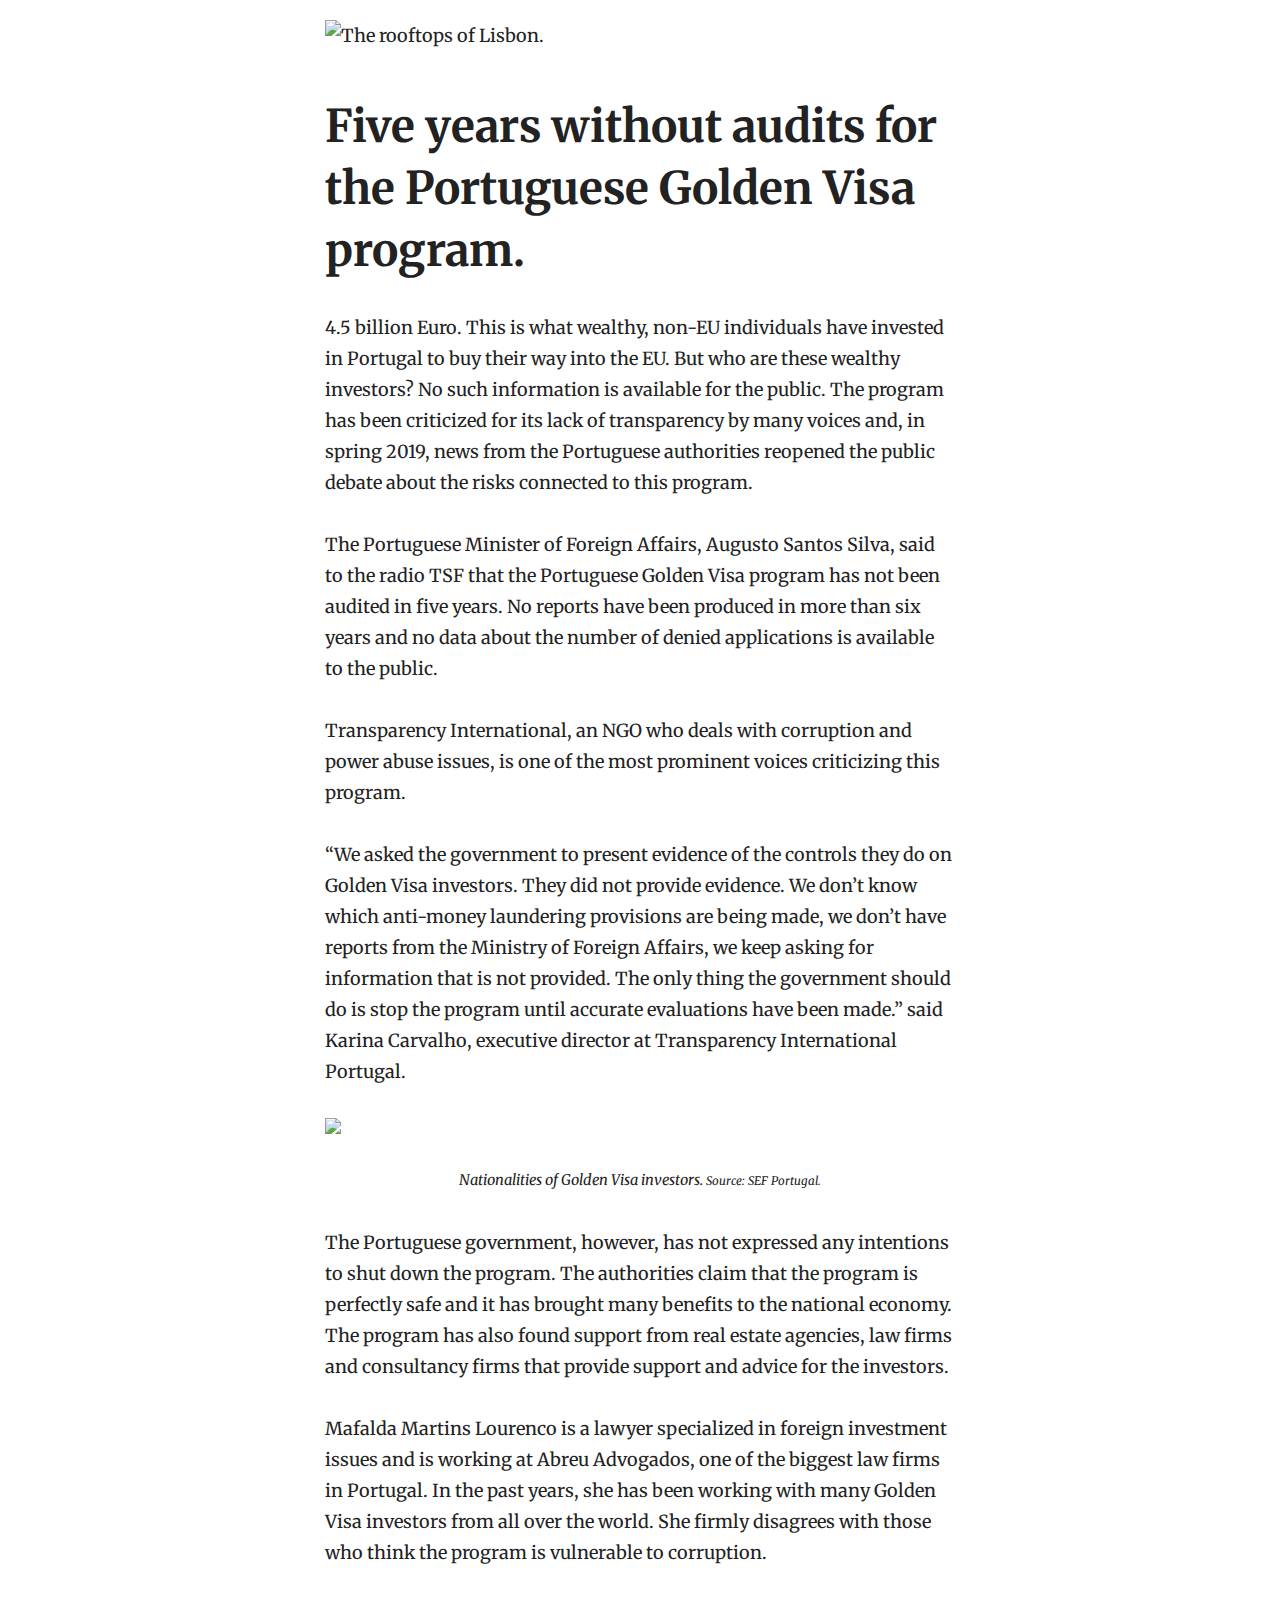
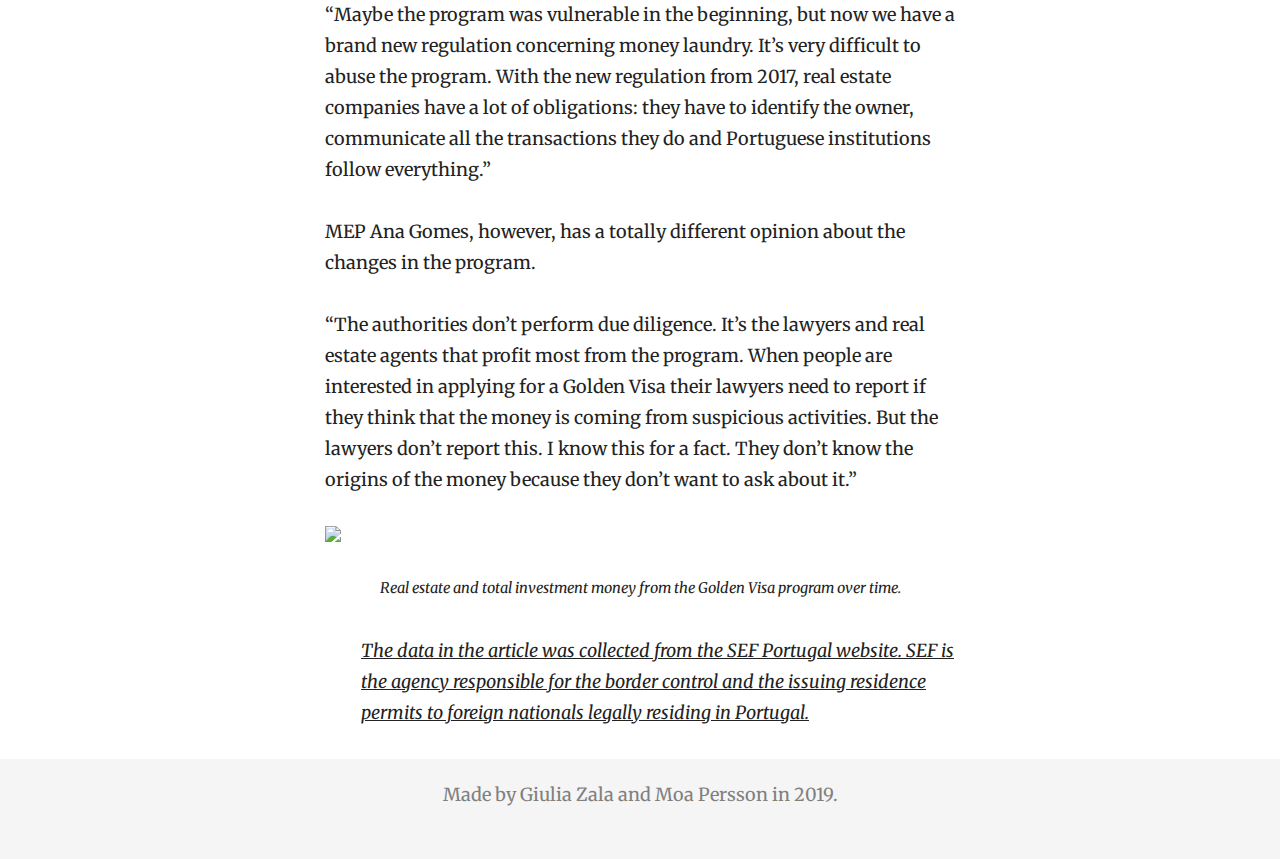
==== controversial-program.html @ 85c392ba "Changes." ====
<!doctype HTML>
<html>
  <head>
    <meta charset="utf-8">
    <title>Golden Visa Portugal</title>
    <meta name="description" content="Blabla">
    <meta name="author" content="Giulia Zala and Moa Persson">

    <link rel="stylesheet" href="gutenberg.css">
    <link rel="stylesheet" href="styles.css?v=1">
    <link href='https://fonts.googleapis.com/css?family=Merriweather:400,700,400italic' rel='stylesheet' type='text/css'>
  </head>

  <body>
    <figure class="initial">
      <img src="img/wide.jpg" alt="The rooftops of Lisbon.">
    </figure>
    <h1>
      Five years without audits for the Portuguese Golden Visa program.
    </h1>

    <p>
    4.5 billion Euro. This is what wealthy, non-EU individuals have invested in Portugal to buy their way into the EU. But who are these wealthy investors? No such information is available for the public. The program has been criticized for its lack of transparency by many voices and, in spring 2019, news from the Portuguese authorities reopened the public debate about the risks connected to this program.

    </p>
    <p>
    The Portuguese Minister of Foreign Affairs, Augusto Santos Silva, said to the radio TSF that the Portuguese Golden Visa program has not been audited in five years. No reports have been produced in more than six years and no data about the number of denied applications is available to the public.
    </p>

    <p>
      Transparency International, an NGO who deals with corruption and power abuse issues,  is one of the most prominent voices criticizing this program.
    </p>
    <p>
    “We asked the government to present evidence of the controls they do on Golden Visa investors. They did not provide evidence. We don’t know which anti-money laundering provisions are being made, we don’t have reports from the Ministry of Foreign Affairs, we keep asking for information that is not provided. The only thing the government should do is stop the program until accurate evaluations have been made.” said Karina Carvalho, executive director at Transparency International Portugal.
    </p>

    <figure class="">
      <img src="img/goldenvisacountries.jpg">
      <figcaption> Nationalities of Golden Visa investors.
        <span style="font-size: 0.8em;">Source: SEF Portugal.</span>
      </figcaption>
    </figure>

    <p>The Portuguese government, however, has not expressed any intentions to shut down the program. The authorities claim that the program is perfectly safe and it has brought many benefits to the national economy. The program has also found support from real estate agencies, law firms and consultancy firms that provide support and advice for the investors.</p>

    <p>Mafalda Martins Lourenco is a lawyer specialized in foreign investment issues and is working at Abreu Advogados, one of the biggest law firms in Portugal. In the past years, she has been working with many Golden Visa investors from all over the world. She firmly disagrees with those who think the program is vulnerable to corruption.</p>
    <p>“Maybe the program was vulnerable in the beginning, but now we have a brand new regulation concerning money laundry. It’s very difficult to abuse the program. With the new regulation from 2017, real estate companies have a lot of obligations: they have to identify the owner, communicate all the transactions they do and Portuguese institutions follow everything.”</p>

    <p>MEP Ana Gomes, however, has a totally different opinion about the changes in the program.</p>

    <p>“The authorities don’t perform due diligence. It’s the lawyers and real estate agents that profit most from the program. When people are interested in applying for a Golden Visa their lawyers need to report if they think that the money is coming from suspicious activities. But the lawyers don’t report this. I know this for a fact. They don’t know the origins of the money because they don’t want to ask about it.”</p>

    <figure>
      <img src="img/graphs.png">
      <figcaption>Real estate and total investment money from the Golden Visa program over time.</figcaption>
    </figure>

    <blockquote>
      <a href="https://www.sef.pt/en/Documents/Mapa_ARI_EN_april19.pdf">
  The data in the article was collected from the SEF Portugal website. SEF is the agency responsible for the border control and the issuing residence permits to foreign nationals legally residing in Portugal.
      </a>
    </blockquote>

    <footer>
      <p>
        Made by Giulia Zala and Moa Persson in 2019.
      </p>
    </footer>
  </body>

</html>
---- gutenberg.css ----
/*
Gutenberg: A Meaningful Web Typography Starter Kit
Website ....... http://matejlatin.github.io/Gutenberg/
Version ....... 1.2.3
Github ........ https://github.com/matejlatin/Gutenberg
Authors ....... Matej Latin (@matejlatin)
License ....... Creative Commmons Attribution 3.0
License URL ... https://raw.githubusercontent.com/matejlatin/Gutenberg/master/license.txt
*/
/* Configuration
   ========================================================================== */
/* Calculations
   ========================================================================== */
/* Font themes
   ========================================================================== */
@import url("https://fonts.googleapis.com/css?family=Merriweather:400,700,400italic");
@media screen and (min-width: 40em) {
  .floatLeft {
    float: left;
  }
}

@media screen and (min-width: 40em) {
  .floatCenter {
    margin-left: auto;
    margin-right: auto;
  }
}

@media screen and (min-width: 40em) {
  .floatRight {
    float: right;
  }
}

/* Grid
   ========================================================================== */
.grid, .grid-double {
  background-image: linear-gradient(to bottom, rgba(0, 170, 255, 0.3) 1px, transparent 1px);
  background-position: left top;
  background-repeat: repeat;
  background-size: 100% 26px;
  background-size: 100% 1.625rem;
}
@media screen and (min-width: 40em) {
  .grid, .grid-double {
    background-size: 100% 31px;
    background-size: 100% 1.722222222222222rem;
  }
}

.grid-double {
  background-image: linear-gradient(to bottom, rgba(0, 170, 255, 0.3) 1px, transparent 1px, transparent 13px, rgba(0, 170, 255, 0.2) 13px, transparent 14px, transparent 26px);
}
@media screen and (min-width: 40em) {
  .grid-double {
    background-image: linear-gradient(to bottom, rgba(0, 170, 255, 0.3) 1px, transparent 1px, transparent 15.5px, rgba(0, 170, 255, 0.2) 15.5px, transparent 16.5px, transparent 31px);
  }
}

.toggleWrapper {
  display: block;
  position: fixed;
  top: 26px;
  right: 26px;
  background-color: #231F20;
  border-radius: 25px;
  padding: 0 10px 0 20px;
  height: 32px;
}
@media screen and (min-width: 40em) {
  .toggleWrapper {
    right: 31px;
    top: 31px;
  }
}

.btnToggleGrid {
  background: url("../../assets/images/grid-icons.png") top right no-repeat;
  background-size: 32px;
  display: block;
  font-size: 14px;
  text-decoration: none;
  padding-right: 35px;
  height: 32px;
  line-height: 34px;
  font-family: Helvetica, Arial, sans-serif;
  text-transform: uppercase;
  font-weight: 700;
  color: #fff;
}
@media screen and (min-width: 40em) {
  .btnToggleGrid {
    top: 31px;
    right: 31px;
  }
}
.btnToggleGrid:hover {
  color: #fff;
}
.btnToggleGrid:active {
  color: #f00;
}

.double-grid {
  background-position-y: -32px;
}

.grid-off {
  background-position-y: -64px;
}

aside {
  display: block;
}

/* Defaults
   ========================================================================== */
@media screen and (min-width: 40em) {
  body,
  html {
    margin: 0;
    width: 100%;
    max-width: none;
  }
}

html {
  box-sizing: border-box;
  font-size: 16px;
  font-size: 100%;
  font-family: Merriweather, Georgia, serif;
  color: #222;
  -ms-text-size-adjust: 100%;
  -webkit-text-size-adjust: 100%;
}
@media screen and (min-width: 40em) {
  html {
    font-size: 18px;
    font-size: 1.125rem;
  }
}

* {
  line-height: 26px;
  line-height: 1.625rem;
  margin: 0px 0px 26px;
  margin: 0rem 0rem 1.625rem;
}
@media screen and (min-width: 40em) {
  * {
    line-height: 31px;
    line-height: 1.722222222222222rem;
    margin-bottom: 31px;
    margin-bottom: 1.722222222222222rem;
    max-width: 630px;
    max-width: 35rem;
    margin-left: auto;
    margin-right: auto;
  }
}

*,
*::before,
*::after {
  box-sizing: inherit;
}

body {
  margin: 0;
}

footer {
  display: block;
}
body > footer {
  margin: 0 auto;
  width: 80%;
}

header {
  display: block;
}

main {
  display: block;
}

section {
  display: block;
}

/* Links
   ========================================================================== */
a {
  background: transparent;
  color: #222;
  transition: all .3s;
}
a:active, a:hover {
  outline: 0;
}
a:hover {
  color: #222;
}
a:visited {
  color: #888;
}
a:visited:hover {
  color: #222;
}
a:active {
  color: #f00;
}

article {
  display: block;
  margin: 0 auto;
  width: 80%;
}
@media screen and (min-width: 40em) {
  article {
    max-width: 945px;
    max-width: 52.5rem;
  }
}

audio {
  display: inline-block;
  vertical-align: baseline;
}
audio:not([controls]) {
  display: none;
  height: 0;
}

canvas {
  display: inline-block;
  vertical-align: baseline;
}

pre {
  overflow: auto;
}

code,
kbd,
pre,
samp {
  font-family: monospace, monospace;
}

code {
  padding: 26px;
  padding: 1.625rem;
  display: block;
}
@media screen and (min-width: 40em) {
  code {
    padding: 31px;
    padding: 1.722222222222222rem;
  }
}

details {
  display: block;
}

summary {
  display: block;
}

figcaption {
  line-height: 26px;
  line-height: 1.625rem;
  color: #222;
  display: block;
  font-size: .8125rem;
  font-style: italic;
  margin-bottom: 0;
  text-align: center;
}
@media screen and (min-width: 40em) {
  figcaption {
    line-height: 31px;
    line-height: 1.722222222222222rem;
    margin-bottom: 0;
  }
}

figure {
  display: block;
}

@media screen and (min-width: 40em) {
  figure.floatLeft,
  figure.floatRight {
    max-width: 315px;
    max-width: 17.5rem;
    padding: 0px 31px;
    padding: 0rem 1.722222222222222rem;
  }
}
@media screen and (min-width: 40em) {
  figure.floatLeft blockquote,
  figure.floatRight blockquote {
    padding: 0px;
    padding: 0rem;
    text-align: left;
  }
}
@media screen and (min-width: 40em) {
  figure.floatLeft blockquote p,
  figure.floatRight blockquote p {
    font-size: 19.2px;
    font-size: 1.2rem;
    line-height: 31px;
    line-height: 1.722222222222222rem;
  }
}

/* Headings
   ========================================================================== */
h1 {
  font-size: 40px;
  font-size: 2.5rem;
  line-height: 52px;
  line-height: 3.25rem;
  margin-top: 104px;
  margin-top: 6.5rem;
  margin-bottom: 26px;
  margin-bottom: 1.625rem;
}

h2 {
  font-size: 27px;
  font-size: 1.6875rem;
  line-height: 39px;
  line-height: 2.4375rem;
  margin-top: 65px;
  margin-top: 4.0625rem;
  margin-bottom: 13px;
  margin-bottom: 0.8125rem;
}

h3 {
  font-size: 22px;
  font-size: 1.375rem;
  line-height: 26px;
  line-height: 1.625rem;
  margin-top: 52px;
  margin-top: 3.25rem;
  margin-bottom: 13px;
  margin-bottom: 0.8125rem;
}

h4 {
  font-size: 19.2px;
  font-size: 1.2rem;
  line-height: 26px;
  line-height: 1.625rem;
  margin-top: 39px;
  margin-top: 2.4375rem;
  margin-bottom: 13px;
  margin-bottom: 0.8125rem;
}

h5 {
  font-size: 16px;
  font-size: 1rem;
  line-height: 26px;
  line-height: 1.625rem;
  margin-top: 65px;
  margin-top: 4.0625rem;
  margin-bottom: 13px;
  margin-bottom: 0.8125rem;
}

h6 {
  font-size: 16px;
  font-size: 1rem;
  line-height: 26px;
  line-height: 1.625rem;
  margin-top: 65px;
  margin-top: 4.0625rem;
  margin-bottom: 13px;
  margin-bottom: 0.8125rem;
}

@media screen and (min-width: 40em) {
  h1 {
    font-size: 40px;
    font-size: 2.5rem;
    line-height: 62px;
    line-height: 3.444444444444445rem;
    margin-top: 124px;
    margin-top: 6.888888888888889rem;
    margin-bottom: 31px;
    margin-bottom: 1.722222222222222rem;
  }

  h2 {
    font-size: 27px;
    font-size: 1.6875rem;
    line-height: 46.5px;
    line-height: 2.583333333333334rem;
    margin-top: 77.5px;
    margin-top: 4.305555555555556rem;
    margin-bottom: 15.5px;
    margin-bottom: 0.861111111111111rem;
  }

  h3 {
    font-size: 22px;
    font-size: 1.375rem;
    line-height: 31px;
    line-height: 1.722222222222222rem;
    margin-top: 62px;
    margin-top: 3.444444444444445rem;
    margin-bottom: 15.5px;
    margin-bottom: 0.861111111111111rem;
  }

  h4 {
    font-size: 19.2px;
    font-size: 1.2rem;
    line-height: 31px;
    line-height: 1.722222222222222rem;
    margin-top: 46.5px;
    margin-top: 2.583333333333334rem;
    margin-bottom: 15.5px;
    margin-bottom: 0.861111111111111rem;
  }

  h5 {
    font-size: 16px;
    font-size: 1rem;
    line-height: 31px;
    line-height: 1.722222222222222rem;
    margin-top: 77.5px;
    margin-top: 4.305555555555556rem;
    margin-bottom: 15.5px;
    margin-bottom: 0.861111111111111rem;
  }

  h6 {
    font-size: 16px;
    font-size: 1rem;
    line-height: 31px;
    line-height: 1.722222222222222rem;
    margin-top: 77.5px;
    margin-top: 4.305555555555556rem;
    margin-bottom: 15.5px;
    margin-bottom: 0.861111111111111rem;
  }
}
h1 + h2 {
  margin-top: 26px;
  margin-top: 1.625rem;
}
@media screen and (min-width: 40em) {
  h1 + h2 {
    margin-top: 31px;
    margin-top: 1.722222222222222rem;
  }
}

h2 + h3,
h3 + h4,
h4 + h5 {
  margin-top: 13px;
  margin-top: 0.8125rem;
}
@media screen and (min-width: 40em) {
  h2 + h3,
  h3 + h4,
  h4 + h5 {
    margin-top: 15.5px;
    margin-top: 0.861111111111111rem;
  }
}

h5 + h6 {
  margin-top: -13px;
  margin-top: -0.8125rem;
}
@media screen and (min-width: 40em) {
  h5 + h6 {
    margin-top: -15.5px;
    margin-top: -0.861111111111111rem;
  }
}

h6 {
  font-style: italic;
  font-weight: normal;
}

hgroup {
  display: block;
}

hr {
  margin-top: 52px;
  margin-top: 3.25rem;
  margin-bottom: 52px;
  margin-bottom: 3.25rem;
  box-sizing: content-box;
  border: 0;
  color: #222;
  display: block;
  height: 26px;
  height: 1.625rem;
  margin-right: auto;
  margin-left: auto;
  background-size: 100% 26px;
  background-size: 100% 1.625rem;
  background-image: linear-gradient(to bottom, transparent 1px, transparent 11px, #222 11px, #222 15px, transparent 15px, transparent 26px);
  width: 100px;
}
@media screen and (min-width: 40em) {
  hr {
    margin-top: 62px;
    margin-top: 3.444444444444445rem;
    margin-bottom: 62px;
    margin-bottom: 3.444444444444445rem;
    height: 31px;
    height: 1.722222222222222rem;
  }
}
@media screen and (min-width: 40em) {
  hr {
    background-size: 100% 31px;
    background-size: 100% 1.722222222222222rem;
    background-image: linear-gradient(to bottom, transparent 1px, transparent 13.5px, #222 13.5px, #222 17.5px, transparent 17.5px, transparent 31px);
  }
}

img {
  border: 0;
  max-width: 100%;
  display: block;
  margin: inherit auto;
}

svg:not(:root) {
  overflow: hidden;
}

ul li,
ol li {
  margin-bottom: 0;
}

nav {
  display: block;
}

progress {
  display: inline-block;
  vertical-align: baseline;
}

blockquote {
  font-style: italic;
  padding-left: 1.4375rem;
}
@media screen and (min-width: 40em) {
  blockquote {
    padding-left: 2rem;
  }
}

cite {
  display: block;
  font-style: normal;
}

figure blockquote {
  padding: 26px 0px;
  padding: 1.625rem 0rem;
}
@media screen and (min-width: 40em) {
  figure blockquote {
    padding: 62px 0px 31px;
    padding: 3.444444444444445rem 0rem 1.722222222222222rem;
    text-align: center;
  }
}
figure blockquote p {
  font-size: 27px;
  font-size: 1.6875rem;
  line-height: 39px;
  line-height: 2.4375rem;
}
@media screen and (min-width: 40em) {
  figure blockquote p {
    font-size: 27px;
    font-size: 1.6875rem;
    line-height: 46.5px;
    line-height: 2.583333333333334rem;
  }
}

table {
  border-collapse: collapse;
  border-spacing: 0;
}

td,
th {
  padding: 0;
}

[hidden],
template {
  display: none;
}

br {
  margin-bottom: 0;
}

abbr {
  letter-spacing: 0.1em;
}

abbr[title] {
  border-bottom: 1px dotted;
}

b,
strong {
  font-weight: bold;
}

dfn {
  font-style: italic;
}

em,
i {
  line-height: 0;
  position: relative;
  vertical-align: baseline;
}

mark {
  background: #ff0;
  color: #000;
}

small {
  line-height: 13px;
  line-height: 0.8125rem;
  font-size: 70%;
}
@media screen and (min-width: 40em) {
  small {
    line-height: 15.5px;
    line-height: 0.861111111111111rem;
  }
}

sub,
sup {
  font-size: 75%;
  line-height: 0;
  position: relative;
  vertical-align: baseline;
}

sup {
  top: -0.5em;
}

sub {
  bottom: -0.25em;
}

/* Paragraph
========================================================================== */
.attention-grabber {
  font-size: 19.2px;
  font-size: 1.2rem;
}

.alignLeft {
  text-align: left;
}

.alignCenter {
  text-align: center;
}

.alignRight {
  text-align: right;
}

.uppercase {
  letter-spacing: .1em;
  text-transform: uppercase;
}

video {
  display: inline-block;
  vertical-align: baseline;
}

/* TODOs:
 - some line heights produce margins with .5 results, seemingly breaking the gird (?),
 - add table and side comments elements,
 */

/*# sourceMappingURL=gutenberg.css.map */
---- styles.css ----
body, html, head {
    padding: 0;
    margin: 0;
}

.container {
    perspective: 1px;
    height: 100vh;
    overflow-x: hidden;
    overflow-y: scroll;
}

header {
    color: white;
    font-family: Open Sans;
    /* text-shadow: 1px 1px 2px #333; */
}

header h1 {
    margin-top: -80vh;
    letter-spacing: 10px;
    text-align: center;
    font-size: 100px;
    font-weight: 800;
    /* line-height: 200px; */
}

header p {
    text-align: center;
    font-size: 20px;
    margin-top: 20vh;
}

.header-background {
    height:  100vh;
    /* background-image: url(img/illust_wide.png); */
    background-image: url(img/gate.jpeg);
    background-repeat: no-repeat;
    background-position: center center;
    background-size: cover;
}

main {
    max-width: 100%;
    display: block;
    position: relative;
    background-color: white;
}

article {
    padding-top: 1px;
}

figure.initial {
    margin: 20px auto -80px auto;
}

footer {
    height:  100px;
    position: sticky;
    width: 100% !important;
    max-width: 100%;
    background-color: whitesmoke;
    color: gray;
    padding-top: 20px;
    margin: 0;
    text-align: center;
}

footer p {

}

@media screen and (min-width: 40em) {
    .screenshots {
        display: flex;
        justify-content: space-between;
    }

    .screenshots img {
        flex: 0 0 48%;
        -webkit-box-flex: 0 0 48%;
        -webkit-flex: 0 0 48%;
        -ms-flex: 0 0 48%;
    }
}

/***** Parallax effect ******/

.parallax {
    max-width: 100%;
    margin: 0;
    perspective: 1px;
    height: 100vh;
    overflow-x: hidden;
    overflow-y: auto;
    -webkit-overflow-scrolling: touch;

}

.parallax__layer {
    position: relative;
    top: 0;
    right: 0;
    bottom: 0;
    left: 0;

}

.parallax__group {
    max-width: 100%;
    position: relative;
    height: 100vh;
    transform-style: preserve-3d;
}

.parallax__layer--base {
    max-width: 100%;
    transform: translateZ(0);
}

.parallax__layer--back {
    max-width: 100%;
    transform: translateZ(-1px) scale(2);
}

.parallax__layer--deep {
    max-width: 100%;
  transform: translateZ(-2px) scale(3);
}
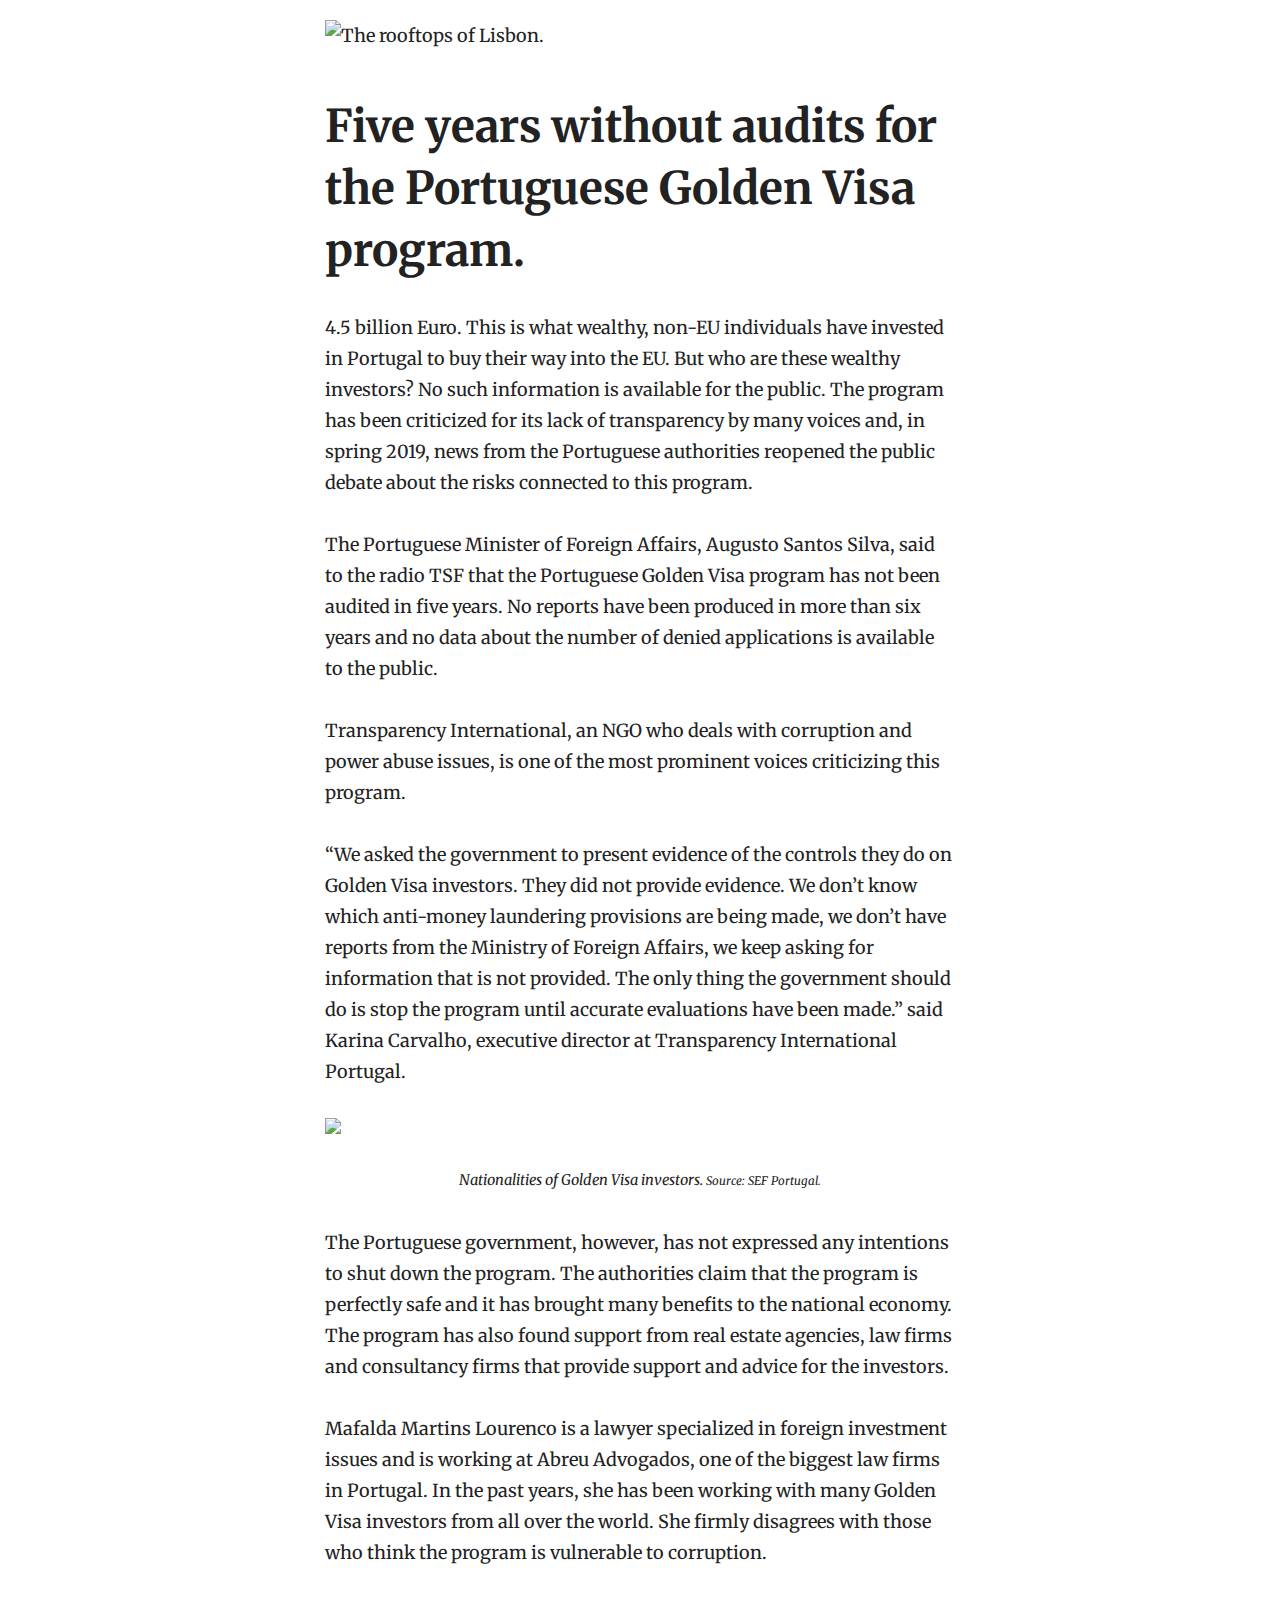
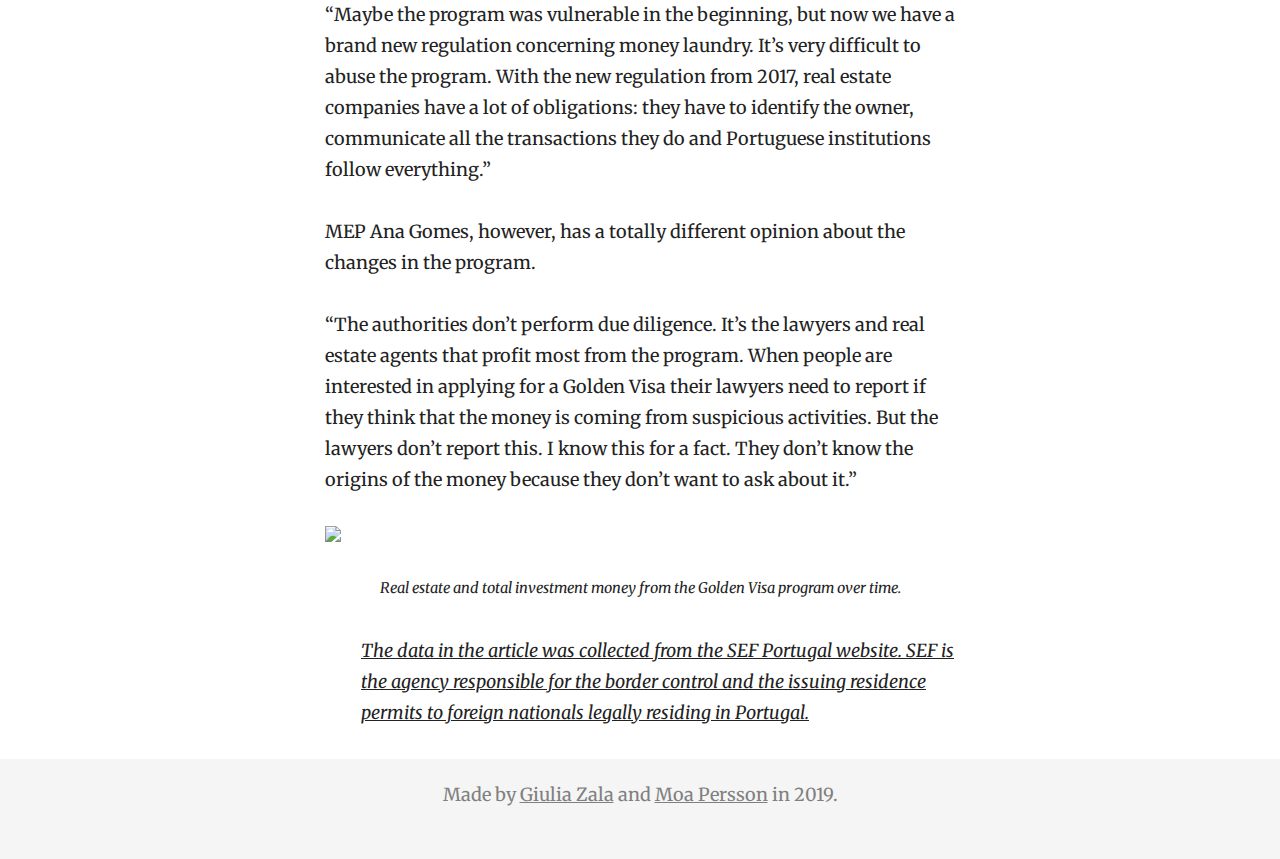
==== commit 55a18a31: "A few last minute changes." ====
--- a/controversial-program.html
+++ b/controversial-program.html
@@ -63,7 +63,7 @@
 
     <footer>
       <p>
-        Made by Giulia Zala and Moa Persson in 2019.
+      Made by <a href="mailto:giulia.zala@yahoo.it">Giulia Zala</a> and <a href="mailto:moapersson@live.se">Moa Persson</a> in 2019.
       </p>
     </footer>
   </body>
--- a/styles.css
+++ b/styles.css
@@ -20,7 +20,8 @@
     margin-top: -80vh;
     letter-spacing: 10px;
     text-align: center;
-    font-size: 100px;
+    font-size: 80px;
+    line-height: 100px;
     font-weight: 800;
     /* line-height: 200px; */
 }
@@ -67,8 +68,8 @@
     text-align: center;
 }
 
-footer p {
-
+footer a, footer p{
+    color: gray;
 }
 
 @media screen and (min-width: 40em) {
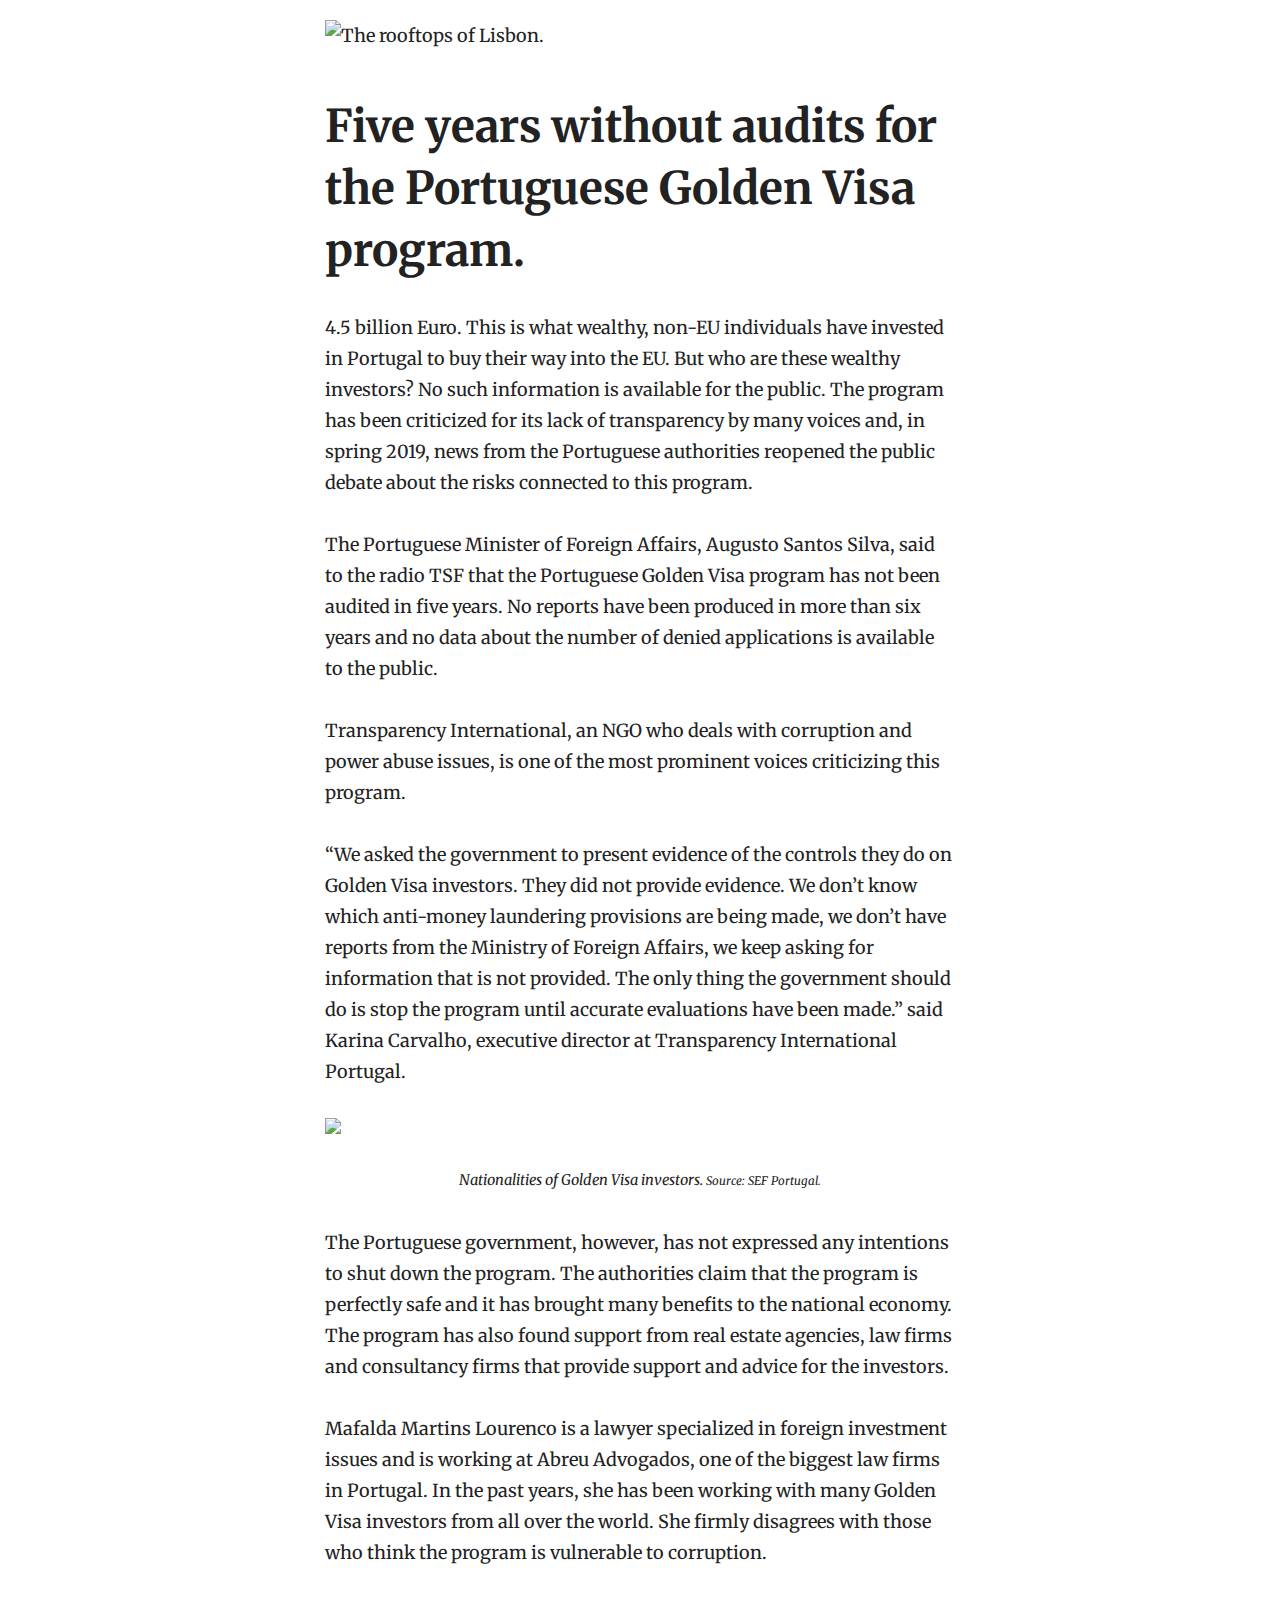
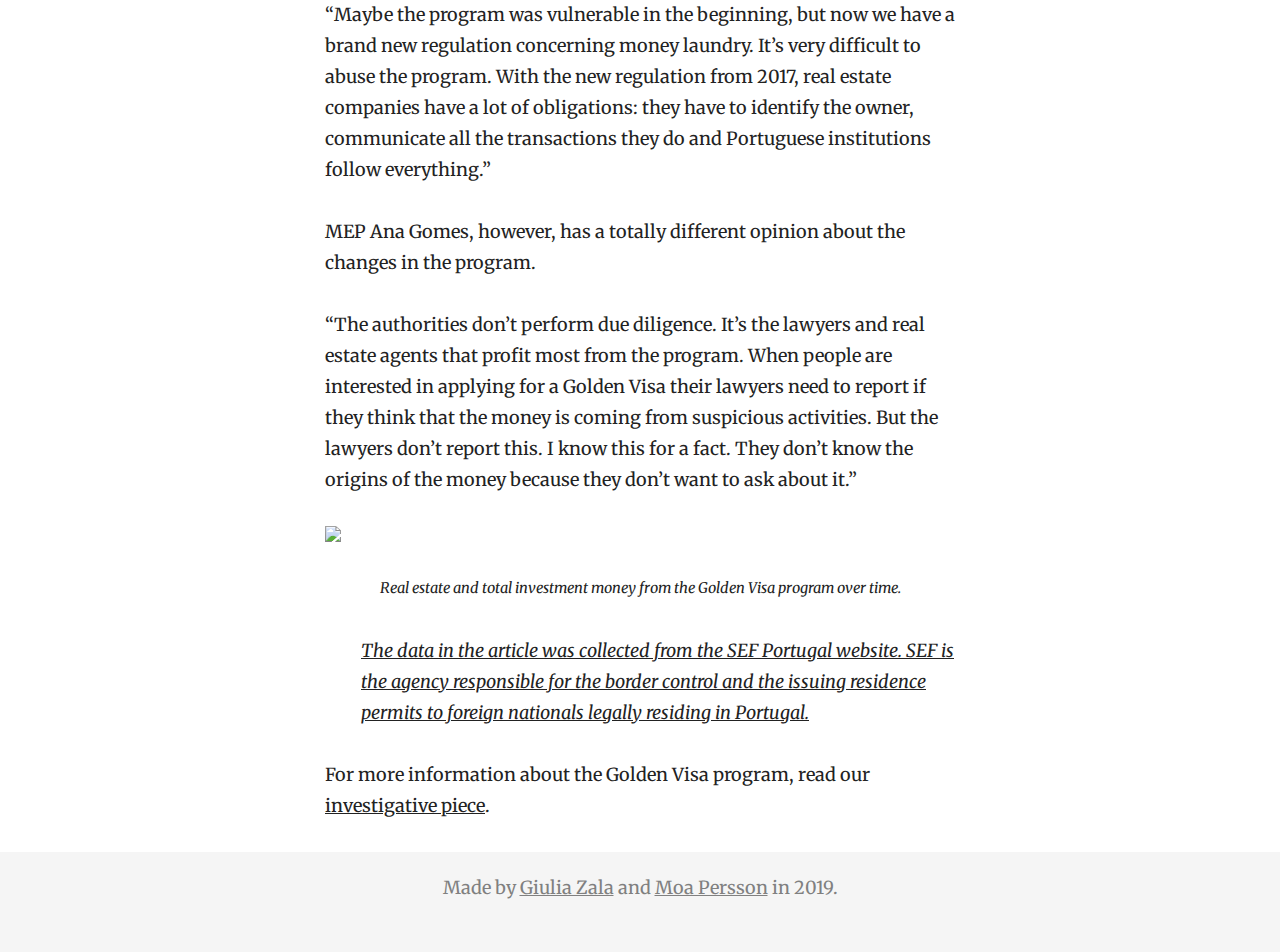
==== commit ee56b399: "Link back." ====
--- a/controversial-program.html
+++ b/controversial-program.html
@@ -3,6 +3,7 @@
   <head>
     <meta charset="utf-8">
     <title>Golden Visa Portugal</title>
+    <meta name="viewport" content="width=device-width, initial-scale=1">
     <meta name="description" content="Blabla">
     <meta name="author" content="Giulia Zala and Moa Persson">
 
@@ -61,6 +62,8 @@
       </a>
     </blockquote>
 
+    <p>For more information about the Golden Visa program, read our <a href="/">investigative piece</a>.
+
     <footer>
       <p>
       Made by <a href="mailto:giulia.zala@yahoo.it">Giulia Zala</a> and <a href="mailto:moapersson@live.se">Moa Persson</a> in 2019.
